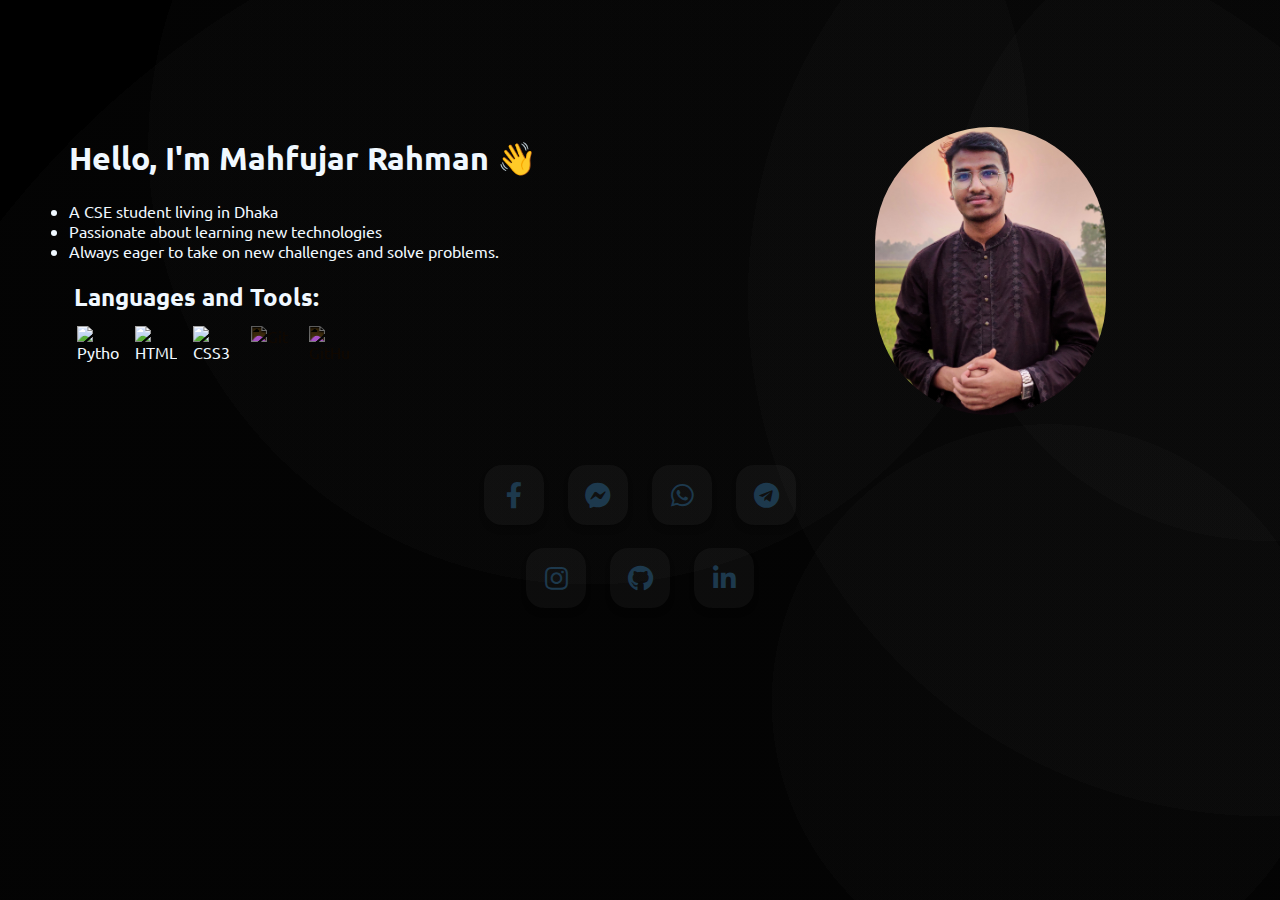
==== index.html @ 13c90e4b "Update index.html to remove Visual Studio Code icon and add Messenger and WhatsApp buttons" ====
<!DOCTYPE html>
<html lang="en">

<head>
    <meta charset="UTF-8">
    <meta name="viewport" content="width=device-width, initial-scale=1.0">
    <title>Welcome</title>
    <link rel="icon" href="me.ico" type="image/x-icon">
    <link rel="stylesheet" href="css/style.css">
    <link rel="preconnect" href="https://fonts.gstatic.com">
    <link href="https://fonts.googleapis.com/css2?family=Ubuntu&display=swap" rel="stylesheet">
    <link rel="stylesheet" href="css/btn.css">
    <link rel="stylesheet" href="https://use.fontawesome.com/releases/v5.4.1/css/all.css">
</head>

<body>
    <div class="container">
        <header>

        </header>
        <div class="center">
            <div class="center-flex">

                <div class="content">
                    <h1>Hello, I'm Mahfujar Rahman 👋</h1>
                    <ul style="list-style-type: circle;"></ul>
                    <li>A CSE student living in Dhaka</li>
                    <li>Passionate about learning new technologies</li>
                    <li>Always eager to take on new challenges and solve problems.</li>
                    </ul>
                    <h2 style="margin-top: 20px;">Languages and Tools:</h2>
                    <div class="tools">
                        <img align="left" alt="Python" width="50px"
                            src="https://raw.githubusercontent.com/github/explore/80688e429a7d4ef2fca1e82350fe8e3517d3494d/topics/python/python.png" />
                        <img align="left" alt="HTML5" width="50px"
                            src="https://raw.githubusercontent.com/github/explore/80688e429a7d4ef2fca1e82350fe8e3517d3494d/topics/html/html.png" />
                        <img align="left" alt="CSS3" width="50px"
                            src="https://raw.githubusercontent.com/github/explore/80688e429a7d4ef2fca1e82350fe8e3517d3494d/topics/css/css.png" />
                        <img align="left" alt="Git" width="50px"
                            src="https://raw.githubusercontent.com/github/explore/80688e429a7d4ef2fca1e82350fe8e3517d3494d/topics/git/git.png"
                            style="filter: invert(100);" />
                        <img align="left" alt="GitHub" width="50px"
                            src="https://raw.githubusercontent.com/github/explore/78df643247d429f6cc873026c0622819ad797942/topics/github/github.png"
                            style="filter: invert(100);" />
                    </div>
                </div>
                <div class="profile">
                    <img src="mahfu.jpg" alt="Mahfujar Rahman" id="profile">
                </div>
            </div>
        </div>
        <div class="social">
            <div class="middle">
                <a class="btn" href="https://www.facebook.com/mahfujarr">
                    <i class="fab fa-facebook-f"></i>
                </a>
                <a class="btn" href="https://m.me/mahfujarr">
                    <i class="fab fa-facebook-messenger"></i>
                </a>
                <a class="btn" href="https://wa.me/+8801887853463">
                    <i class="fab fa-whatsapp"></i>
                </a>
                <a class="btn" href="https://www.t.me/mahfujarr">
                    <i class="fab fa-telegram"></i>
                </a>
                <br>
                <a class="btn" href="https://www.instagram.com/mah.fujar">
                    <i class="fab fa-instagram"></i>
                </a>
                <a class="btn" href="https://www.github.com/mahfujarr">
                    <i class="fab fa-github"></i>
                </a>
                <a class="btn" href="https://www.linkedin.com/in/mahfujarr">
                    <i class="fab fa-linkedin-in"></i>
                </a>
            </div>
        </div>
    </div>
</body>

</html>
---- css/style.css ----
*{
    box-sizing: border-box;
}
body {
    background-color: black;
    color: aliceblue;
    padding: 0;
    margin: 0;
    background-image: radial-gradient(circle at 99% 33%, hsla(235, 0%, 48%, 0.03) 0%, hsla(235, 0%, 48%, 0.03) 37%, transparent 37%, transparent 100%), radial-gradient(circle at 46% 16%, hsla(235, 0%, 48%, 0.03) 0%, hsla(235, 0%, 48%, 0.03) 43%, transparent 43%, transparent 100%), radial-gradient(circle at 99% 25%, hsla(235, 0%, 48%, 0.03) 0%, hsla(235, 0%, 48%, 0.03) 22%, transparent 22%, transparent 100%), radial-gradient(circle at 57% 88%, hsla(235, 0%, 48%, 0.03) 0%, hsla(235, 0%, 48%, 0.03) 86%, transparent 86%, transparent 100%), radial-gradient(circle at 82% 78%, hsla(235, 0%, 48%, 0.03) 0%, hsla(235, 0%, 48%, 0.03) 22%, transparent 22%, transparent 100%), linear-gradient(90deg, rgb(0, 0, 0), rgb(0, 0, 0));
    font-family: 'Ubuntu', sans-serif;
    height: 100vh;
}

.container {
    display: block;
}

header {
    /* border: 2px solid rgb(82, 76, 76); */
    height: 3rem;
}

.center {
    display: block;
}
.center .center-flex{
    /* border: 2px solid cyan; */
    margin: 2px;
    margin: 5%;
    display: flex;
    justify-content: space-around;
    flex-flow: row wrap;
    height: 22rem;
}

.content {
    /* border: 2px solid red; */
    width: 60%;
    margin: 5px;
}
.content ul{
    padding-left: 0px;
}
.content ul li{
    list-style-type: none;
    line-height: 25px;
}
h2{
    margin: 5px;
}

.profile {
    /* border: 2px solid red; */
    /* width: 40%; */
    margin: 5px auto;
    padding: 10px;
    height: 19rem;
    flex-shrink: 1;
}

.social {
    /* border: 2px solid rgb(109, 89, 89); */
    margin: 1rem 15rem;
    height: 6rem;
    display: block;
    justify-content: space-around;
}

#profile {
    height: 18rem;
    display: block;
    margin: auto;
    border-radius: 9rem;
}
.tools img{
    margin: 4px;
    padding: 4px;
}

@media only screen and (max-width:900px){
    header{
        display: none;
    }
    .center{
        height: 90vh;
    }
    .center .center-flex{
        margin: 0px;
        height: 90vh;
    }
    .content{
        order: 2;
        width: 95%;
    }
    .profile{
        order: 1;
        /* height: ; */
    }
    .social{
        display: block;
        margin: 10px auto;
        width: 95%;
    }
    h1{
        font-size: 29px;
    }
}
---- css/btn.css ----
.middle{
  position: relative;
  top: 10%;
  transform: translateY(-50%);
  /* width: 100vw; */
  text-align: center;
}
.btn{
  display: inline-block;
  width: 60px;
  height: 60px;
  background: rgba(122, 122, 122, 0.08);
  margin: 10px;
  border-radius: 30%;
  box-shadow: 0 5px 10px -5px #00000070;
  color: #1d394d;
  overflow: hidden;
  position: relative;
}
.btn i{
  line-height: 60px;
  font-size: 26px;
  transition: 0.3s linear;
}
.btn:hover i{
  transform: scale(1.3);
  color: #f1f1f1;
}
.btn::before{
  content: "";
  position: absolute;
  width: 130%;
  height: 130%;
  background: hsl(0deg 0% 48% / 40%);
  transform: rotate(45deg);
  left: -110%;
  top: 90%;
}
.btn:hover::before{
  animation: aaa 0.7s 1;
  top: -10%;
  left: -10%;
}
@keyframes aaa {
  0%{
    left: -110%;
    top: 90%;
  }50%{
    left: 10%;
    top: -30%;
  }100%{
    top: -10%;
    left: -10%;
  }
}
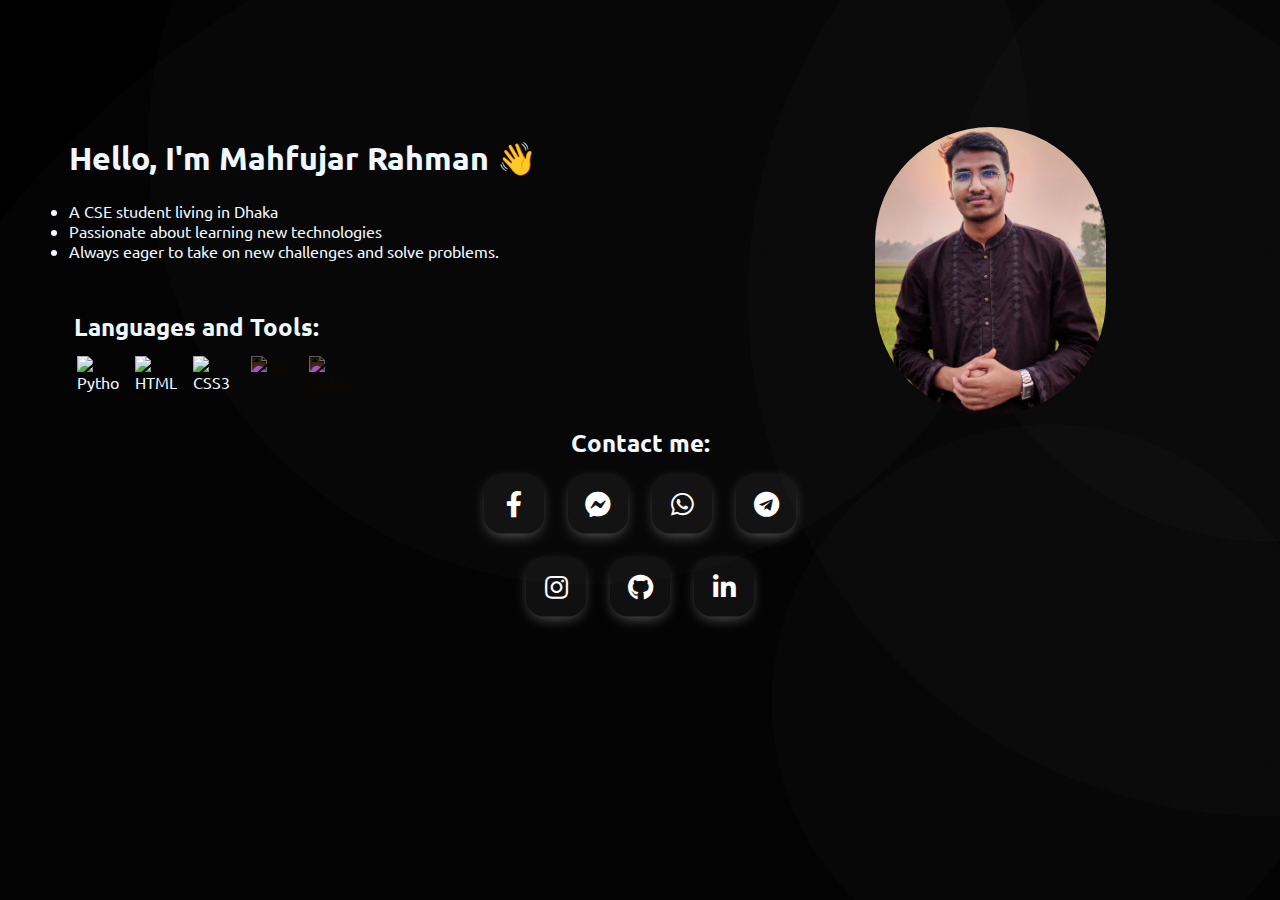
==== commit c37312b0: "Refactor CSS styles for buttons and layout; update HTML structure for contact section" ====
--- a/index.html
+++ b/index.html
@@ -28,7 +28,7 @@
                     <li>Passionate about learning new technologies</li>
                     <li>Always eager to take on new challenges and solve problems.</li>
                     </ul>
-                    <h2 style="margin-top: 20px;">Languages and Tools:</h2>
+                    <h2 style="margin-top: 50px;">Languages and Tools:</h2>
                     <div class="tools">
                         <img align="left" alt="Python" width="50px"
                             src="https://raw.githubusercontent.com/github/explore/80688e429a7d4ef2fca1e82350fe8e3517d3494d/topics/python/python.png" />
@@ -49,32 +49,32 @@
                 </div>
             </div>
         </div>
-        <div class="social">
-            <div class="middle">
-                <a class="btn" href="https://www.facebook.com/mahfujarr">
-                    <i class="fab fa-facebook-f"></i>
-                </a>
-                <a class="btn" href="https://m.me/mahfujarr">
-                    <i class="fab fa-facebook-messenger"></i>
-                </a>
-                <a class="btn" href="https://wa.me/+8801887853463">
-                    <i class="fab fa-whatsapp"></i>
-                </a>
-                <a class="btn" href="https://www.t.me/mahfujarr">
-                    <i class="fab fa-telegram"></i>
-                </a>
-                <br>
-                <a class="btn" href="https://www.instagram.com/mah.fujar">
-                    <i class="fab fa-instagram"></i>
-                </a>
-                <a class="btn" href="https://www.github.com/mahfujarr">
-                    <i class="fab fa-github"></i>
-                </a>
-                <a class="btn" href="https://www.linkedin.com/in/mahfujarr">
-                    <i class="fab fa-linkedin-in"></i>
-                </a>
-            </div>
+        <div class="middle" style="margin-top: 50px;">
+            <h2 style="text-align: center;">Contact me:</h2>
+            <a class="btn" href="https://www.facebook.com/mahfujarr">
+                <i class="fab fa-facebook-f"></i>
+            </a>
+            <a class="btn" href="https://m.me/mahfujarr">
+                <i class="fab fa-facebook-messenger"></i>
+            </a>
+            <a class="btn" href="https://wa.me/+8801887853463">
+                <i class="fab fa-whatsapp"></i>
+            </a>
+            <a class="btn" href="https://www.t.me/mahfujarr">
+                <i class="fab fa-telegram"></i>
+            </a>
+            <br>
+            <a class="btn" href="https://www.instagram.com/mah.fujar">
+                <i class="fab fa-instagram"></i>
+            </a>
+            <a class="btn" href="https://www.github.com/mahfujarr">
+                <i class="fab fa-github"></i>
+            </a>
+            <a class="btn" href="https://www.linkedin.com/in/mahfujarr">
+                <i class="fab fa-linkedin-in"></i>
+            </a>
         </div>
+    </div>
     </div>
 </body>
 
--- a/css/style.css
+++ b/css/style.css
@@ -1,107 +1,146 @@
-*{
-    box-sizing: border-box;
+* {
+  box-sizing: border-box;
 }
 body {
-    background-color: black;
-    color: aliceblue;
-    padding: 0;
-    margin: 0;
-    background-image: radial-gradient(circle at 99% 33%, hsla(235, 0%, 48%, 0.03) 0%, hsla(235, 0%, 48%, 0.03) 37%, transparent 37%, transparent 100%), radial-gradient(circle at 46% 16%, hsla(235, 0%, 48%, 0.03) 0%, hsla(235, 0%, 48%, 0.03) 43%, transparent 43%, transparent 100%), radial-gradient(circle at 99% 25%, hsla(235, 0%, 48%, 0.03) 0%, hsla(235, 0%, 48%, 0.03) 22%, transparent 22%, transparent 100%), radial-gradient(circle at 57% 88%, hsla(235, 0%, 48%, 0.03) 0%, hsla(235, 0%, 48%, 0.03) 86%, transparent 86%, transparent 100%), radial-gradient(circle at 82% 78%, hsla(235, 0%, 48%, 0.03) 0%, hsla(235, 0%, 48%, 0.03) 22%, transparent 22%, transparent 100%), linear-gradient(90deg, rgb(0, 0, 0), rgb(0, 0, 0));
-    font-family: 'Ubuntu', sans-serif;
-    height: 100vh;
+  background-color: black;
+  color: aliceblue;
+  padding: 0;
+  margin: 0;
+  background-image: radial-gradient(
+      circle at 99% 33%,
+      hsla(235, 0%, 48%, 0.03) 0%,
+      hsla(235, 0%, 48%, 0.03) 37%,
+      transparent 37%,
+      transparent 100%
+    ),
+    radial-gradient(
+      circle at 46% 16%,
+      hsla(235, 0%, 48%, 0.03) 0%,
+      hsla(235, 0%, 48%, 0.03) 43%,
+      transparent 43%,
+      transparent 100%
+    ),
+    radial-gradient(
+      circle at 99% 25%,
+      hsla(235, 0%, 48%, 0.03) 0%,
+      hsla(235, 0%, 48%, 0.03) 22%,
+      transparent 22%,
+      transparent 100%
+    ),
+    radial-gradient(
+      circle at 57% 88%,
+      hsla(235, 0%, 48%, 0.03) 0%,
+      hsla(235, 0%, 48%, 0.03) 86%,
+      transparent 86%,
+      transparent 100%
+    ),
+    radial-gradient(
+      circle at 82% 78%,
+      hsla(235, 0%, 48%, 0.03) 0%,
+      hsla(235, 0%, 48%, 0.03) 22%,
+      transparent 22%,
+      transparent 100%
+    ),
+    linear-gradient(90deg, rgb(0, 0, 0), rgb(0, 0, 0));
+  font-family: "Ubuntu", sans-serif;
+  height: 100vh;
 }
 
 .container {
-    display: block;
+  display: block;
 }
 
 header {
-    /* border: 2px solid rgb(82, 76, 76); */
-    height: 3rem;
+  /* border: 2px solid rgb(82, 76, 76); */
+  height: 3rem;
 }
 
 .center {
-    display: block;
+  display: block;
 }
-.center .center-flex{
-    /* border: 2px solid cyan; */
-    margin: 2px;
-    margin: 5%;
-    display: flex;
-    justify-content: space-around;
-    flex-flow: row wrap;
-    height: 22rem;
+.center .center-flex {
+  /* border: 2px solid cyan; */
+  margin: 2px;
+  margin: 5%;
+  display: flex;
+  justify-content: space-around;
+  flex-flow: row wrap;
+  height: 22rem;
 }
 
 .content {
-    /* border: 2px solid red; */
-    width: 60%;
-    margin: 5px;
+  /* border: 2px solid red; */
+  width: 60%;
+  margin: 5px;
 }
-.content ul{
-    padding-left: 0px;
+.content ul {
+  padding-left: 0px;
 }
-.content ul li{
-    list-style-type: none;
-    line-height: 25px;
+.content ul li {
+  list-style-type: none;
+  line-height: 25px;
 }
-h2{
-    margin: 5px;
+h2 {
+  margin: 5px;
 }
 
 .profile {
-    /* border: 2px solid red; */
-    /* width: 40%; */
-    margin: 5px auto;
-    padding: 10px;
-    height: 19rem;
-    flex-shrink: 1;
+  /* border: 2px solid red; */
+  /* width: 40%; */
+  margin: 5px auto;
+  padding: 10px;
+  height: 19rem;
+  flex-shrink: 1;
 }
 
 .social {
-    /* border: 2px solid rgb(109, 89, 89); */
-    margin: 1rem 15rem;
-    height: 6rem;
-    display: block;
-    justify-content: space-around;
+  /* border: 2px solid rgb(109, 89, 89); */
+  margin: 1rem 15rem;
+  height: 6rem;
+  display: block;
+  justify-content: space-around;
 }
 
 #profile {
-    height: 18rem;
-    display: block;
-    margin: auto;
-    border-radius: 9rem;
+  height: 18rem;
+  display: block;
+  margin: auto;
+  border-radius: 9rem;
 }
-.tools img{
-    margin: 4px;
-    padding: 4px;
+.tools img {
+  margin: 4px;
+  padding: 4px;
+}
+.tools img:hover {
+    transform: scale(1.3);
+    transition: 0.3s;
 }
 
-@media only screen and (max-width:900px){
-    header{
-        display: none;
-    }
-    .center{
-        height: 90vh;
-    }
-    .center .center-flex{
-        margin: 0px;
-        height: 90vh;
-    }
-    .content{
-        order: 2;
-        width: 95%;
-    }
-    .profile{
-        order: 1;
-        /* height: ; */
-    }
-    .social{
-        display: block;
-        margin: 10px auto;
-        width: 95%;
-    }
-    h1{
-        font-size: 29px;
-    }
-}+@media only screen and (max-width: 900px) {
+  header {
+    display: none;
+  }
+  .center {
+    height: 90vh;
+  }
+  .center .center-flex {
+    margin: 0px;
+    height: 90vh;
+  }
+  .content {
+    order: 2;
+    width: 95%;
+  }
+  .profile {
+    order: 1;
+    /* height: ; */
+  }
+  .social {
+    display: block;
+    margin: 10px auto;
+    width: 95%;
+  }
+  h1 {
+    font-size: 29px;
+  }
+}
--- a/css/btn.css
+++ b/css/btn.css
@@ -2,49 +2,49 @@
   position: relative;
   top: 10%;
   transform: translateY(-50%);
-  /* width: 100vw; */
+  width: 100vw;
   text-align: center;
 }
 .btn{
   display: inline-block;
   width: 60px;
   height: 60px;
-  background: rgba(122, 122, 122, 0.08);
+  background: rgba(255, 255, 255, 0.05);
   margin: 10px;
   border-radius: 30%;
-  box-shadow: 0 5px 10px -5px #00000070;
-  color: #1d394d;
+  box-shadow: 0 5px 15px -5px #ffffff70;
+  color: #ffffff;
   overflow: hidden;
   position: relative;
 }
 .btn i{
   line-height: 60px;
   font-size: 26px;
-  transition: 0.3s linear;
+  transition: 0.2s linear;
 }
 .btn:hover i{
-  transform: scale(1.3);
-  color: #f1f1f1;
+  transform: scale(2);
+  color: #4dc384;
 }
 .btn::before{
   content: "";
   position: absolute;
-  width: 130%;
+  width: 150%;
   height: 130%;
-  background: hsl(0deg 0% 48% / 40%);
+  background: hsla(0, 0%, 100%, 0.1);
   transform: rotate(45deg);
   left: -110%;
   top: 90%;
 }
 .btn:hover::before{
-  animation: aaa 0.7s 1;
+  animation: aaa 0.5s 1;
   top: -10%;
   left: -10%;
 }
 @keyframes aaa {
   0%{
-    left: -110%;
-    top: 90%;
+    left: -150%;
+    top: -90%;
   }50%{
     left: 10%;
     top: -30%;
@@ -52,4 +52,4 @@
     top: -10%;
     left: -10%;
   }
-}
+}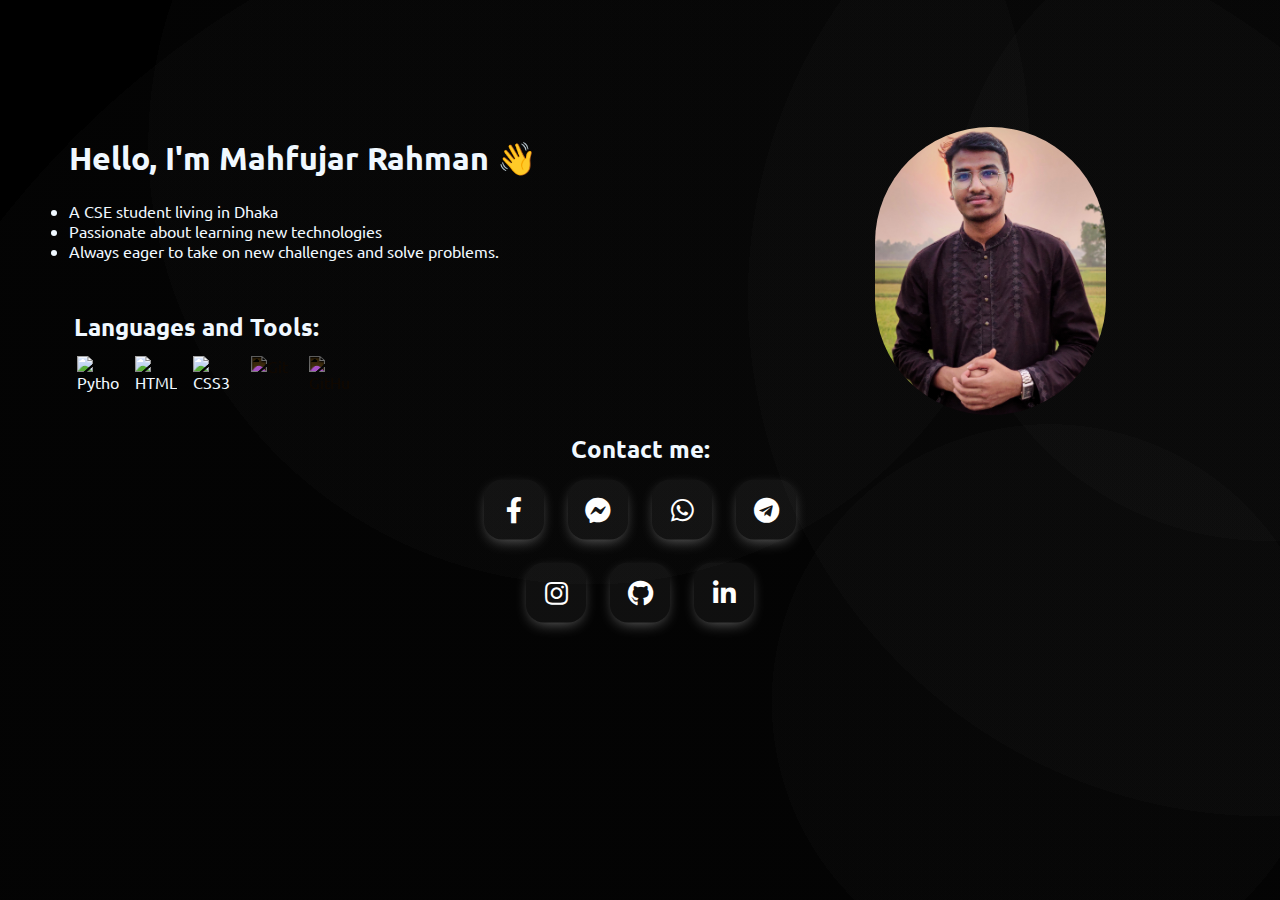
==== commit 972a3267: "Increase margin-top for contact section for improved spacing" ====
--- a/index.html
+++ b/index.html
@@ -49,7 +49,7 @@
                 </div>
             </div>
         </div>
-        <div class="middle" style="margin-top: 50px;">
+        <div class="middle" style="margin-top: 70px;">
             <h2 style="text-align: center;">Contact me:</h2>
             <a class="btn" href="https://www.facebook.com/mahfujarr">
                 <i class="fab fa-facebook-f"></i>
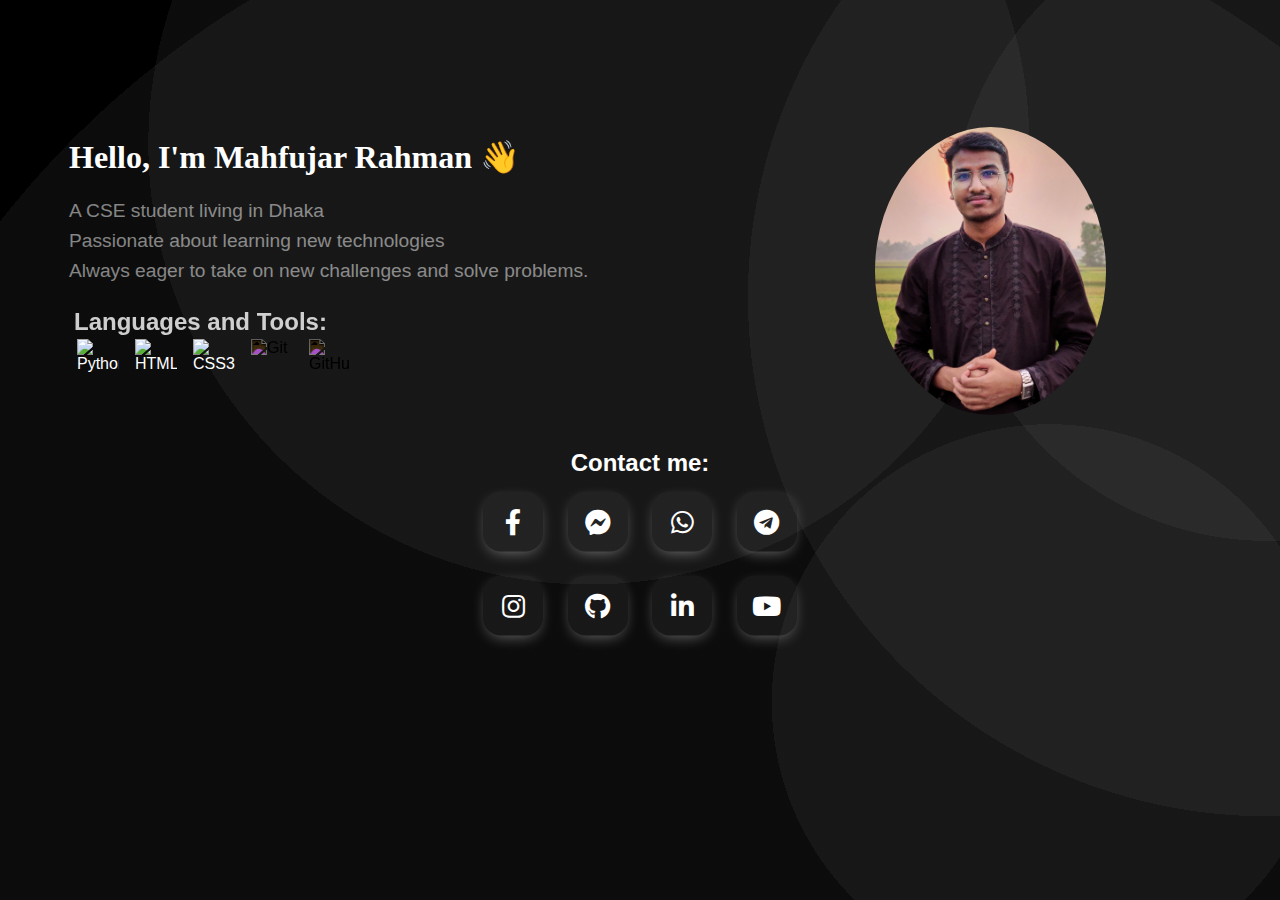
==== commit 9b8b1389: "Update styles and content in index.html and style.css for improved aesthetics and readability" ====
--- a/index.html
+++ b/index.html
@@ -22,13 +22,15 @@
             <div class="center-flex">
 
                 <div class="content">
-                    <h1>Hello, I'm Mahfujar Rahman 👋</h1>
-                    <ul style="list-style-type: circle;"></ul>
-                    <li>A CSE student living in Dhaka</li>
-                    <li>Passionate about learning new technologies</li>
-                    <li>Always eager to take on new challenges and solve problems.</li>
+                    <h1
+                        style="font-size: 2em; font-family: Cambria, Cochin, Georgia, Times, 'Times New Roman', serif ;">
+                        Hello, I'm Mahfujar Rahman 👋</h1>
+                    <ul style="list-style-type: circle; font-size: 1.2em; color: rgba(255, 255, 255, 0.5);">
+                        <li style="margin-bottom: 5px;">A CSE student living in Dhaka</li>
+                        <li style="margin-bottom: 5px;">Passionate about learning new technologies</li>
+                        <li style="margin-bottom: 5px;">Always eager to take on new challenges and solve problems.</li>
                     </ul>
-                    <h2 style="margin-top: 50px;">Languages and Tools:</h2>
+                    <h2 style="margin-top: 25px; margin-bottom: -5px; opacity: 0.8;;">Languages and Tools:</h2>
                     <div class="tools">
                         <img align="left" alt="Python" width="50px"
                             src="https://raw.githubusercontent.com/github/explore/80688e429a7d4ef2fca1e82350fe8e3517d3494d/topics/python/python.png" />
@@ -49,7 +51,7 @@
                 </div>
             </div>
         </div>
-        <div class="middle" style="margin-top: 70px;">
+        <div class="middle" style="margin-top: 85px;">
             <h2 style="text-align: center;">Contact me:</h2>
             <a class="btn" href="https://www.facebook.com/mahfujarr">
                 <i class="fab fa-facebook-f"></i>
@@ -73,6 +75,9 @@
             <a class="btn" href="https://www.linkedin.com/in/mahfujarr">
                 <i class="fab fa-linkedin-in"></i>
             </a>
+            <a class="btn" href="https://www.youtube.com/@mahfujarr">
+                <i class="fab fa-youtube"></i>
+            </a>
         </div>
     </div>
     </div>
--- a/css/style.css
+++ b/css/style.css
@@ -3,46 +3,46 @@
 }
 body {
   background-color: black;
-  color: aliceblue;
+  color: rgb(255, 255, 255);
   padding: 0;
   margin: 0;
   background-image: radial-gradient(
       circle at 99% 33%,
-      hsla(235, 0%, 48%, 0.03) 0%,
-      hsla(235, 0%, 48%, 0.03) 37%,
+      hsla(235, 0%, 48%, 0.1) 0%,
+      hsla(235, 0%, 48%, 0.1) 37%,
       transparent 37%,
       transparent 100%
     ),
     radial-gradient(
       circle at 46% 16%,
-      hsla(235, 0%, 48%, 0.03) 0%,
-      hsla(235, 0%, 48%, 0.03) 43%,
+      hsla(235, 0%, 48%, 0.1) 0%,
+      hsla(235, 0%, 48%, 0.1) 43%,
       transparent 43%,
       transparent 100%
     ),
     radial-gradient(
       circle at 99% 25%,
-      hsla(235, 0%, 48%, 0.03) 0%,
-      hsla(235, 0%, 48%, 0.03) 22%,
+      hsla(235, 0%, 48%, 0.1) 0%,
+      hsla(235, 0%, 48%, 0.1) 22%,
       transparent 22%,
       transparent 100%
     ),
     radial-gradient(
       circle at 57% 88%,
-      hsla(235, 0%, 48%, 0.03) 0%,
-      hsla(235, 0%, 48%, 0.03) 86%,
+      hsla(235, 0%, 48%, 0.1) 0%,
+      hsla(235, 0%, 48%, 0.1) 86%,
       transparent 86%,
       transparent 100%
     ),
     radial-gradient(
       circle at 82% 78%,
-      hsla(235, 0%, 48%, 0.03) 0%,
-      hsla(235, 0%, 48%, 0.03) 22%,
+      hsla(235, 0%, 48%, 0.1) 0%,
+      hsla(235, 0%, 48%, 0.1) 22%,
       transparent 22%,
       transparent 100%
     ),
     linear-gradient(90deg, rgb(0, 0, 0), rgb(0, 0, 0));
-  font-family: "Ubuntu", sans-serif;
+  font-family: sans-serif;
   height: 100vh;
 }
 
@@ -85,8 +85,6 @@
 }
 
 .profile {
-  /* border: 2px solid red; */
-  /* width: 40%; */
   margin: 5px auto;
   padding: 10px;
   height: 19rem;
@@ -105,7 +103,7 @@
   height: 18rem;
   display: block;
   margin: auto;
-  border-radius: 9rem;
+  border-radius: 50%;
 }
 .tools img {
   margin: 4px;
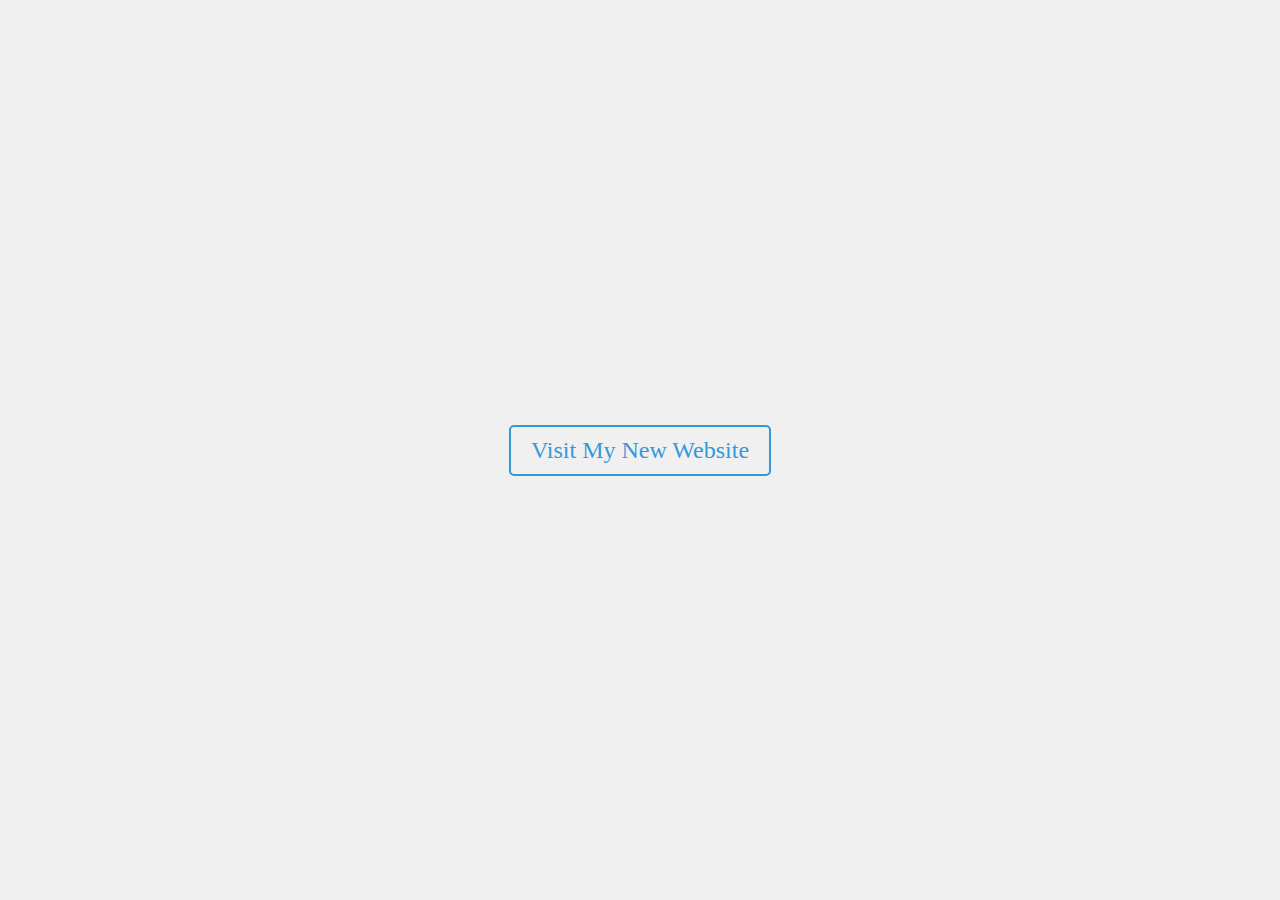
==== commit d4ac8770: "link to another website" ====
--- a/index.html
+++ b/index.html
@@ -1,86 +1,39 @@
-<!DOCTYPE html>
-<html lang="en">
-
-<head>
-    <meta charset="UTF-8">
-    <meta name="viewport" content="width=device-width, initial-scale=1.0">
-    <title>Welcome</title>
-    <link rel="icon" href="me.ico" type="image/x-icon">
-    <link rel="stylesheet" href="css/style.css">
-    <link rel="preconnect" href="https://fonts.gstatic.com">
-    <link href="https://fonts.googleapis.com/css2?family=Ubuntu&display=swap" rel="stylesheet">
-    <link rel="stylesheet" href="css/btn.css">
-    <link rel="stylesheet" href="https://use.fontawesome.com/releases/v5.4.1/css/all.css">
-</head>
-
-<body>
-    <div class="container">
-        <header>
-
-        </header>
-        <div class="center">
-            <div class="center-flex">
-
-                <div class="content">
-                    <h1
-                        style="font-size: 2em; font-family: Cambria, Cochin, Georgia, Times, 'Times New Roman', serif ;">
-                        Hello, I'm Mahfujar Rahman 👋</h1>
-                    <ul style="list-style-type: circle; font-size: 1.2em; color: rgba(255, 255, 255, 0.5);">
-                        <li style="margin-bottom: 5px;">A CSE student living in Dhaka</li>
-                        <li style="margin-bottom: 5px;">Passionate about learning new technologies</li>
-                        <li style="margin-bottom: 5px;">Always eager to take on new challenges and solve problems.</li>
-                    </ul>
-                    <h2 style="margin-top: 25px; margin-bottom: -5px; opacity: 0.8;;">Languages and Tools:</h2>
-                    <div class="tools">
-                        <img align="left" alt="Python" width="50px"
-                            src="https://raw.githubusercontent.com/github/explore/80688e429a7d4ef2fca1e82350fe8e3517d3494d/topics/python/python.png" />
-                        <img align="left" alt="HTML5" width="50px"
-                            src="https://raw.githubusercontent.com/github/explore/80688e429a7d4ef2fca1e82350fe8e3517d3494d/topics/html/html.png" />
-                        <img align="left" alt="CSS3" width="50px"
-                            src="https://raw.githubusercontent.com/github/explore/80688e429a7d4ef2fca1e82350fe8e3517d3494d/topics/css/css.png" />
-                        <img align="left" alt="Git" width="50px"
-                            src="https://raw.githubusercontent.com/github/explore/80688e429a7d4ef2fca1e82350fe8e3517d3494d/topics/git/git.png"
-                            style="filter: invert(100);" />
-                        <img align="left" alt="GitHub" width="50px"
-                            src="https://raw.githubusercontent.com/github/explore/78df643247d429f6cc873026c0622819ad797942/topics/github/github.png"
-                            style="filter: invert(100);" />
-                    </div>
-                </div>
-                <div class="profile">
-                    <img src="mahfu.jpg" alt="Mahfujar Rahman" id="profile">
-                </div>
-            </div>
-        </div>
-        <div class="middle" style="margin-top: 85px;">
-            <h2 style="text-align: center;">Contact me:</h2>
-            <a class="btn" href="https://www.facebook.com/mahfujarr">
-                <i class="fab fa-facebook-f"></i>
-            </a>
-            <a class="btn" href="https://m.me/mahfujarr">
-                <i class="fab fa-facebook-messenger"></i>
-            </a>
-            <a class="btn" href="https://wa.me/+8801887853463">
-                <i class="fab fa-whatsapp"></i>
-            </a>
-            <a class="btn" href="https://www.t.me/mahfujarr">
-                <i class="fab fa-telegram"></i>
-            </a>
-            <br>
-            <a class="btn" href="https://www.instagram.com/mah.fujar">
-                <i class="fab fa-instagram"></i>
-            </a>
-            <a class="btn" href="https://www.github.com/mahfujarr">
-                <i class="fab fa-github"></i>
-            </a>
-            <a class="btn" href="https://www.linkedin.com/in/mahfujarr">
-                <i class="fab fa-linkedin-in"></i>
-            </a>
-            <a class="btn" href="https://www.youtube.com/@mahfujarr">
-                <i class="fab fa-youtube"></i>
-            </a>
-        </div>
-    </div>
-    </div>
-</body>
-
+<!DOCTYPE html>
+<html lang="en">
+
+<head>
+    <meta charset="UTF-8">
+    <meta name="viewport" content="width=device-width, initial-scale=1.0">
+    <title>My Website</title>
+    <style>
+        body {
+            display: flex;
+            justify-content: center;
+            align-items: center;
+            height: 100vh;
+            margin: 0;
+            background-color: #f0f0f0;
+        }
+
+        a {
+            text-decoration: none;
+            font-size: 24px;
+            color: #3498db;
+            padding: 10px 20px;
+            border: 2px solid #3498db;
+            border-radius: 5px;
+            transition: all 0.3s ease;
+        }
+
+        a:hover {
+            background-color: #3498db;
+            color: #fff;
+        }
+    </style>
+</head>
+
+<body>
+    <a href="mahfujarr.pythonanywhere.com">Visit My New Website</a>
+</body>
+
 </html>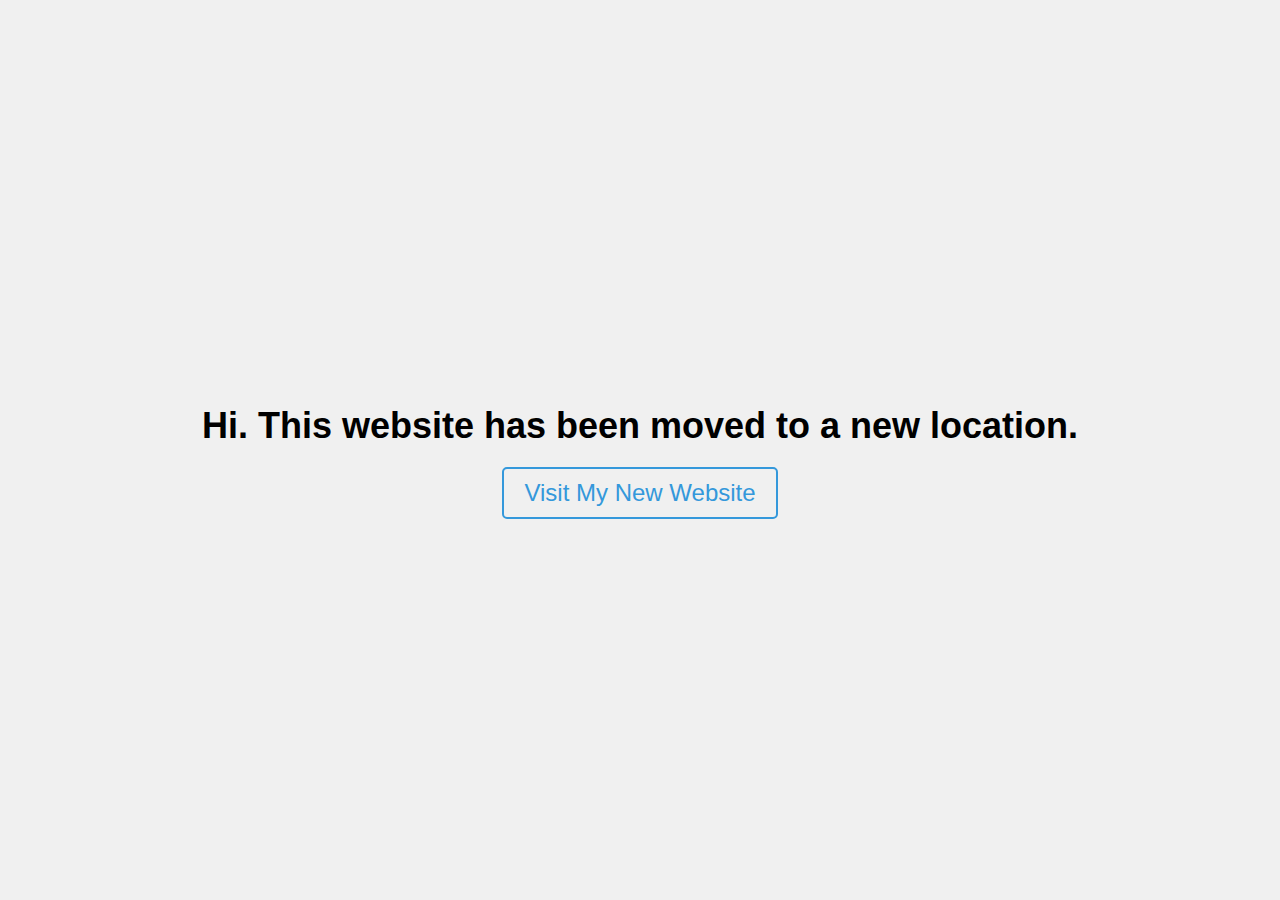
==== commit 529a16be: "Update index.html to change title, add favicon, and enhance header with new styling" ====
--- a/index.html
+++ b/index.html
@@ -4,10 +4,12 @@
 <head>
     <meta charset="UTF-8">
     <meta name="viewport" content="width=device-width, initial-scale=1.0">
-    <title>My Website</title>
+    <link rel="icon" href="me.ico" type="image/x-icon">
+    <title>Mahfu's Site</title>
     <style>
         body {
             display: flex;
+            flex-direction: column;
             justify-content: center;
             align-items: center;
             height: 100vh;
@@ -15,7 +17,14 @@
             background-color: #f0f0f0;
         }
 
+        h1 {
+            font-family: Arial, Helvetica, sans-serif;
+            font-size: 36px;
+            margin-bottom: 20px;
+        }
+
         a {
+            font-family: Arial, Helvetica, sans-serif;
             text-decoration: none;
             font-size: 24px;
             color: #3498db;
@@ -28,12 +37,14 @@
         a:hover {
             background-color: #3498db;
             color: #fff;
+            transform: scale(1.5);
         }
     </style>
 </head>
 
 <body>
-    <a href="mahfujarr.pythonanywhere.com">Visit My New Website</a>
+    <h1>Hi. This website has been moved to a new location.</h1>
+    <a href="https://mahfujarr.pythonanywhere.com">Visit My New Website</a>
 </body>
 
 </html>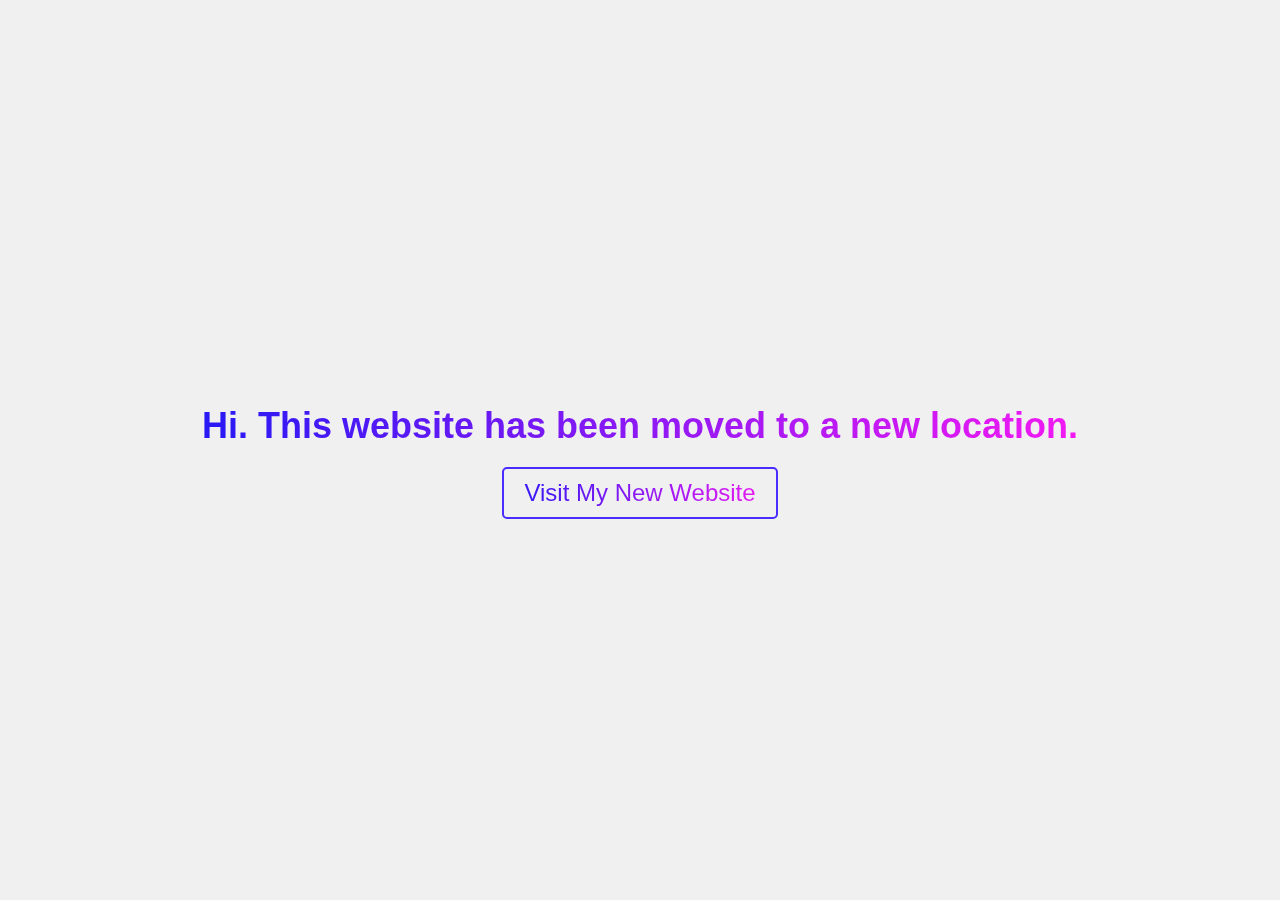
==== commit 8b65eff6: "Enhance link styles and heading background with gradient effects for improved visual appeal" ====
--- a/index.html
+++ b/index.html
@@ -19,8 +19,13 @@
 
         h1 {
             font-family: Arial, Helvetica, sans-serif;
+            text-align: center;
             font-size: 36px;
             margin-bottom: 20px;
+            background: linear-gradient(90deg, #2819f5, #f319f3);
+            background-clip: text;
+            -webkit-background-clip: text;
+            color: transparent;
         }
 
         a {
@@ -29,15 +34,20 @@
             font-size: 24px;
             color: #3498db;
             padding: 10px 20px;
-            border: 2px solid #3498db;
+            border: 2px solid #492dff;
             border-radius: 5px;
             transition: all 0.3s ease;
+            background: linear-gradient(90deg, #2819f5, #f319f3);
+            background-clip: text;
+            -webkit-background-clip: text;
+            color: transparent;
         }
 
         a:hover {
-            background-color: #3498db;
-            color: #fff;
-            transform: scale(1.5);
+            /* background-color: #3498db; */
+            background: linear-gradient(90deg, #2819f5, #f319f3);
+            color: white;
+            transform: scale(1.3);
         }
     </style>
 </head>
